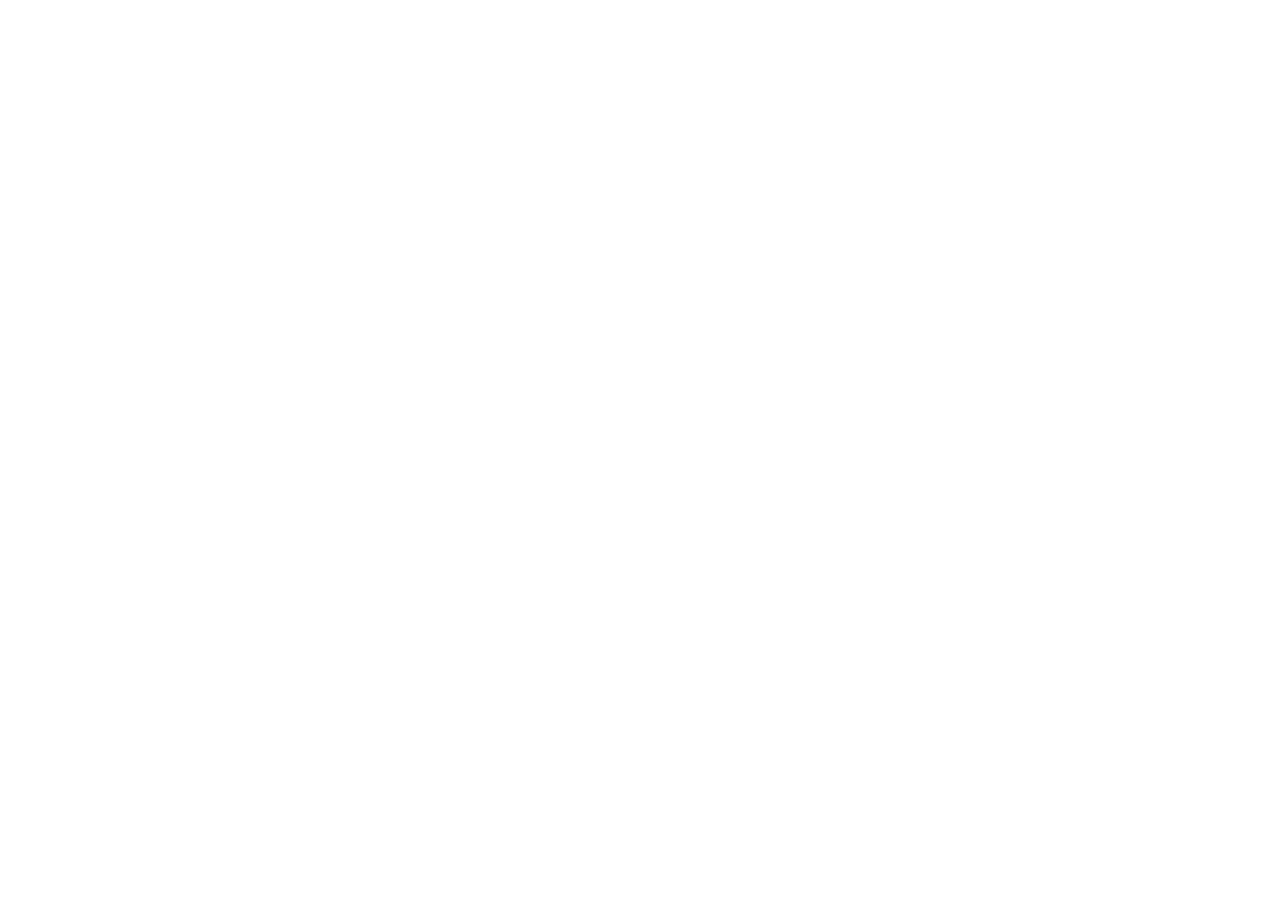
==== src/index.html @ 8088998b "start" ====
<!DOCTYPE html>
<html lang="ru">
<head>
    <meta charset="UTF-8">
    <meta name="viewport" content="width=device-width, initial-scale=1.0">
    <meta http-equiv="X-UA-Compatible" content="ie=edge">
    <title>vlad</title>

    <link rel="stylesheet" href="styles/style.css">
</head>
<body>
	<header></header>
	<main></main>
	<section></section>
	<section></section>
	<section></section>
	<section></section>
	<section></section>
	<section></section>
	<section></section>
	<section></section>
	<footer></footer>
</body>
</html>
---- src/styles/style.css ----
/** CSS STYLE **/

.hello {
  display: block;

  color: #fff;
}
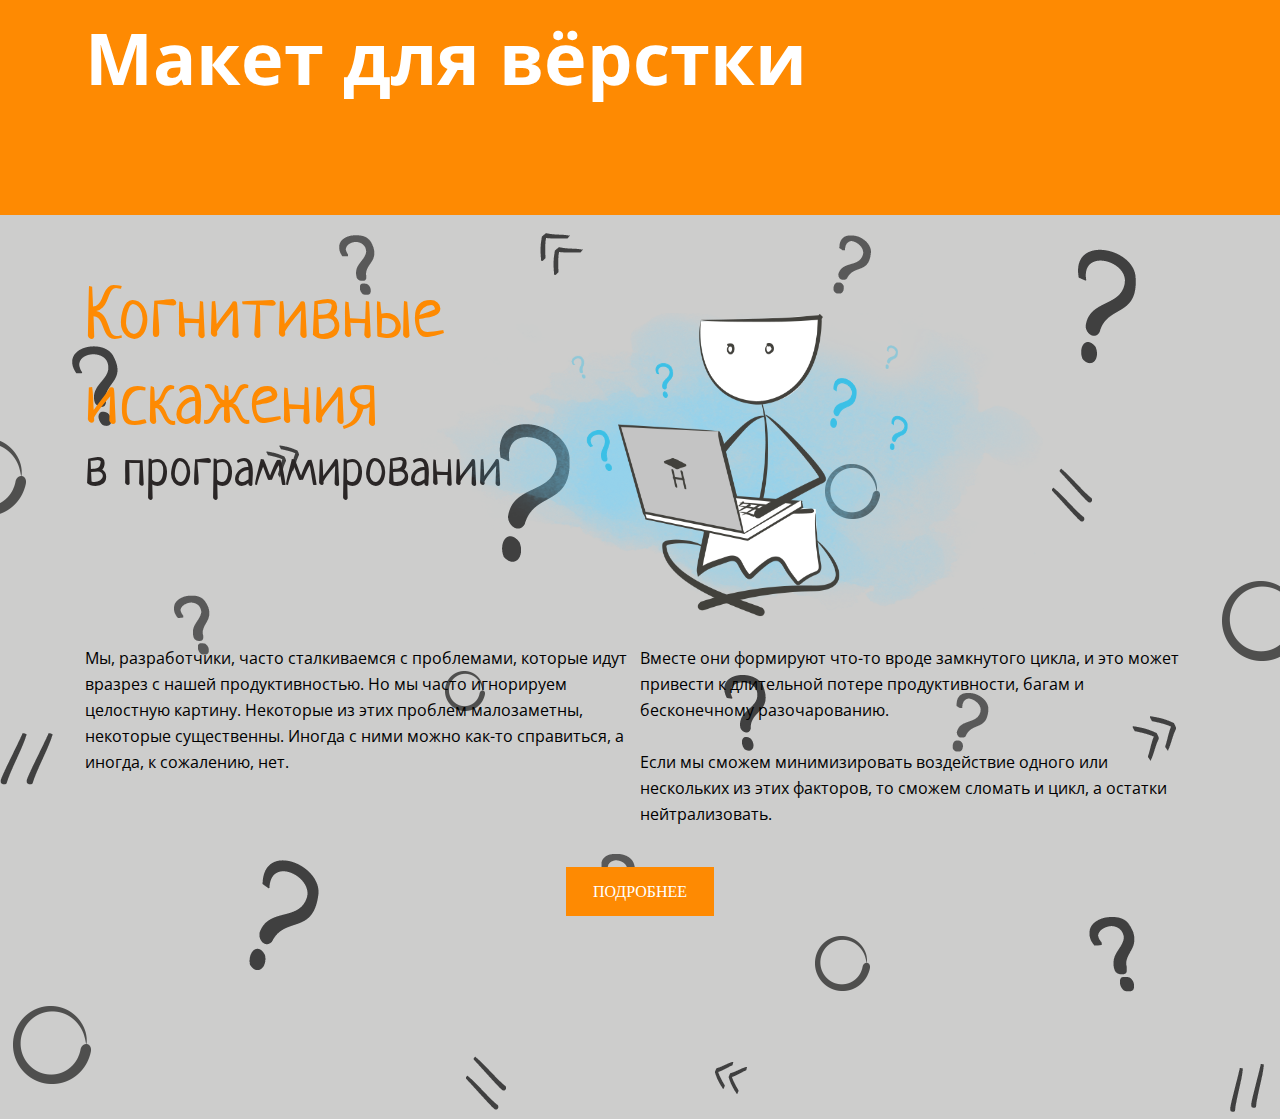
==== commit 8cd23be4: "main" ====
--- a/src/index.html
+++ b/src/index.html
@@ -1,24 +1,53 @@
 <!DOCTYPE html>
 <html lang="ru">
+
 <head>
-    <meta charset="UTF-8">
-    <meta name="viewport" content="width=device-width, initial-scale=1.0">
-    <meta http-equiv="X-UA-Compatible" content="ie=edge">
-    <title>vlad</title>
+  <meta charset="UTF-8">
+  <meta name="viewport" content="width=device-width, initial-scale=1.0">
+  <meta http-equiv="X-UA-Compatible" content="ie=edge">
+  <title>vlad</title>
+  <link rel="preconnect" href="https://fonts.googleapis.com"><link rel="preconnect" href="https://fonts.gstatic.com" crossorigin><link href="https://fonts.googleapis.com/css2?family=Neucha&family=Open+Sans:wght@300;400;500;700&display=swap" rel="stylesheet">
+  <link rel="stylesheet" href="styles/style.css">
+</head>
 
-    <link rel="stylesheet" href="styles/style.css">
-</head>
 <body>
-	<header></header>
-	<main></main>
-	<section></section>
-	<section></section>
-	<section></section>
-	<section></section>
-	<section></section>
-	<section></section>
-	<section></section>
-	<section></section>
-	<footer></footer>
+  <header>
+    <div class="container">
+		<h1 class="h1">Макет для вёрстки</h1>
+	</div>
+  </header>
+  <main>
+    <div class="container">
+		<div class="wrap">
+			<div class="blok">
+				<h2 class="h2">Когнитивные искажения</h2>
+				<span class="tt">в программировании</span>
+			</div>
+			<div class="blok-img">
+				<img class="img" src="/img/main.png" alt="back">
+			</div>
+		</div>
+		<div class="blok-text">
+			<p class="text">Мы, разработчики, часто сталкиваемся с проблемами, которые идут вразрез с нашей продуктивностью. Но мы часто
+				игнорируем целостную картину. Некоторые из этих проблем малозаметны, некоторые существенны. Иногда с ними можно
+				как-то справиться, а иногда, к сожалению, нет.</p>
+			  <p class="text">Вместе они формируют что-то вроде замкнутого цикла, и это может привести к длительной потере продуктивности,
+				багам и бесконечному разочарованию.
+				<br><br> Если мы сможем минимизировать воздействие одного или нескольких из этих факторов, то сможем сломать и цикл, а
+				остатки нейтрализовать.</p>
+		</div>
+		<button class="btn">ПОДРОБНЕЕ</button>
+	</div>
+  </main>
+  <section></section>
+  <section></section>
+  <section></section>
+  <section></section>
+  <section></section>
+  <section></section>
+  <section></section>
+  <section></section>
+  <footer></footer>
 </body>
+
 </html>
--- a/src/styles/style.css
+++ b/src/styles/style.css
@@ -1,7 +1,201 @@
 /** CSS STYLE **/
+* {
+	padding: 0px;
+	margin: 0px;
+	border: none;
+}
+
+*,
+*::before,
+*::after {
+	box-sizing: border-box;
+}
+
+:focus,
+:active {
+	/*outline: none;*/
+}
+
+a:focus,
+a:active {
+	/* outline: none;*/
+}
+
+/* Links */
+
+a, a:link, a:visited  {
+    /* color: inherit; */
+    text-decoration: none;
+    /* display: inline-block; */
+}
+
+a:hover  {
+    /* color: inherit; */
+    text-decoration: none;
+}
+
+/* Common */
+
+aside, nav, footer, header, section, main {
+	display: block;
+}
+
+h1, h2, h3, h4, h5, h6, p {
+    font-size: inherit;
+	font-weight: inherit;
+}
+
+ul, ul li {
+	list-style: none;
+}
+
+img {
+	vertical-align: top;
+}
+
+img, svg {
+	max-width: 100%;
+	height: auto;
+}
+
+address {
+  font-style: normal;
+}
+
+/* Form */
+
+input, textarea, button, select {
+	font-family: inherit;
+    font-size: inherit;
+    color: inherit;
+    background-color: transparent;
+}
+
+input::-ms-clear {
+	display: none;
+}
+
+button, input[type="submit"] {
+    display: inline-block;
+    box-shadow: none;
+    background-color: transparent;
+    background: none;
+    cursor: pointer;
+}
+
+input:focus, input:active,
+button:focus, button:active {
+    outline: none;
+}
+
+button::-moz-focus-inner {
+	padding: 0;
+	border: 0;
+}
+
+label {
+	cursor: pointer;
+}
+
+legend {
+	display: block;
+}
+
+.container {
+	width: 1110px;
+	margin: 0 auto;
+}
 
 .hello {
-  display: block;
-
-  color: #fff;
-}
+	display: block;
+
+	color: #fff;
+}
+
+header {
+	background-color: #fe8a02;
+	height: 215px;
+}
+
+.h1 {
+	color: #fff;
+	margin: 0;
+	padding: 0;
+	font-family: 'Open Sans';
+	font-style: normal;
+	font-weight: 700;
+	font-size: 72px;
+	line-height: 160%;
+}
+
+main {
+	background-image: url('/img/background.png');
+	background-repeat: no-repeat;
+	/* background-color: #f5f4f0; */
+	background-color: rgba(5, 4, 0, 0.2);
+	background-position: center center;
+	/* background-blend-mode: multiply; */
+	padding-top: 55px;
+	padding-bottom: 100px;
+	height: 904px;
+}
+.blok{
+	display: flex;
+	flex-direction: column;
+}
+.h2{
+	color:#fe8a02;
+	font-family: 'Neucha';
+	font-style: normal;
+	font-weight: 400;
+	font-size: 72px;
+	line-height: 86px;
+}
+.tt{
+	color: #2a2626;
+	font-family: 'Neucha';
+	font-style: normal;
+	font-weight: 400;
+	font-size: 52px;
+	line-height: 100%;
+}
+.wrap{
+	display: flex;
+	position: relative;
+
+}
+.blok-text{
+	display: flex;
+	margin-bottom: 40px;
+	
+}
+p{
+	flex-basis: 50%;
+}
+.blok-img{
+
+}
+.img{
+	height: 375px;
+	width: 1082px;
+	position: relative;
+	top: 0;
+	left: -90px;
+}
+.text{
+	font-family: 'Open Sans';
+	font-style: normal;
+	font-weight: 400;
+	font-size: 16px;
+	line-height: 26px;
+}
+.btn{
+	display: block;
+	margin: 0 auto;
+	text-align: center;
+	width: 148px;
+	height: 49px;
+	color:#fff;
+	background-color: #fe8a02;
+	cursor: pointer;
+}